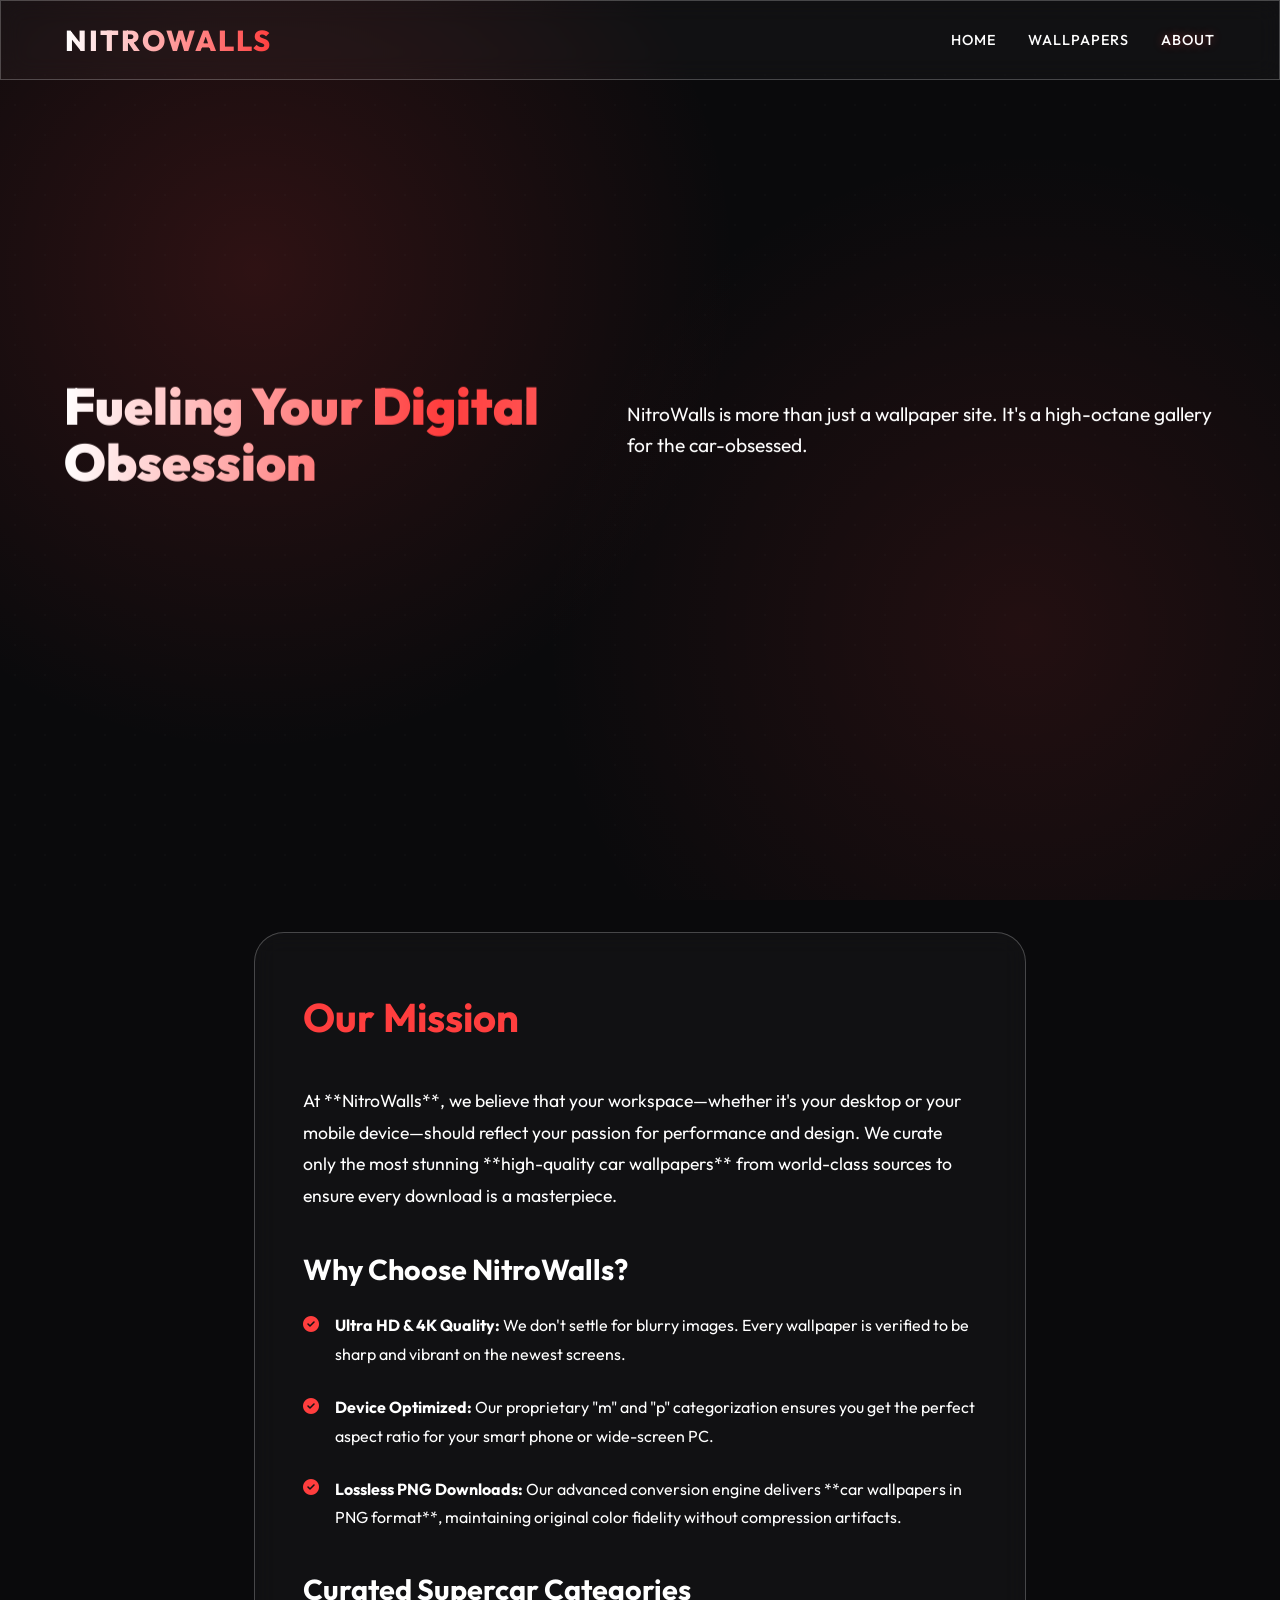
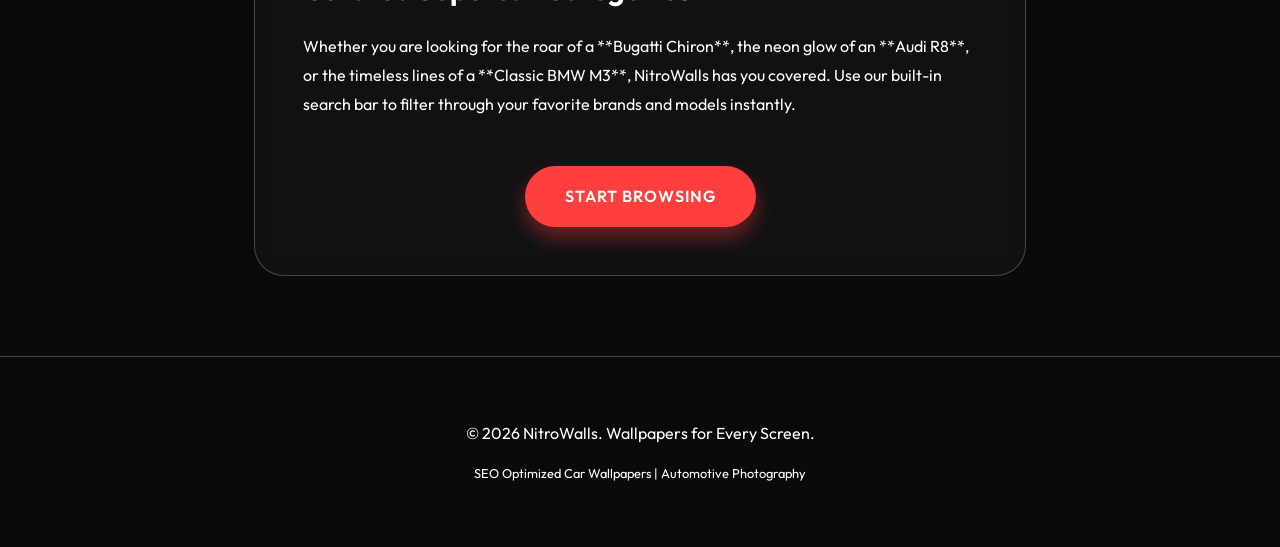
==== about.html @ 8baaff38 "Add files via upload" ====
<!DOCTYPE html>
<html lang="en">

<head>
    <meta charset="UTF-8">
    <meta name="viewport" content="width=device-width, initial-scale=1.0">
    <title>About NitroWalls | Premium 4K Car Wallpapers for PC & Mobile</title>
    <meta name="description"
        content="Learn more about NitroWalls, the ultimate destination for high-quality, Ultra HD car wallpapers. Download premium car backgrounds for PC and phone in PNG format.">
    <meta name="keywords"
        content="car wallpapers, 4k car backgrounds, 8k supercar wallpapers, desktop backgrounds, iPhone car wallpapers, JDM car photos, luxury car images, Ferrari 4k, Porsche backgrounds, Lambo wallpapers, exotic cars, sports car backgrounds, nitro walls, automotive photography">
    <link rel="canonical" href="https://nitrowalls.com/about.html" />

    <!-- Open Graph / Facebook -->
    <meta property="og:type" content="article">
    <meta property="og:url" content="https://nitrowalls.com/about.html">
    <meta property="og:title" content="About NitroWalls | Our Mission for 4K Excellence">
    <meta property="og:description"
        content="Learn how NitroWalls delivers the highest-quality supercar wallpapers in lossless PNG format.">

    <!-- Structured Data (JSON-LD) -->
    <script type="application/ld+json">
    {
      "@context": "https://schema.org",
      "@type": "BreadcrumbList",
      "itemListElement": [{
        "@type": "ListItem",
        "position": 1,
        "name": "Home",
        "item": "https://nitrowalls.com/"
      },{
        "@type": "ListItem",
        "position": 2,
        "name": "About",
        "item": "https://nitrowalls.com/about.html"
      }]
    }
    </script>
    <!-- Google Fonts -->
    <link rel="preconnect" href="https://fonts.googleapis.com">
    <link rel="preconnect" href="https://fonts.gstatic.com" crossorigin>
    <link href="https://fonts.googleapis.com/css2?family=Outfit:wght@300;400;500;600;700;800;900&display=swap"
        rel="stylesheet">
    <!-- Font Awesome -->
    <link rel="stylesheet" href="https://cdnjs.cloudflare.com/ajax/libs/font-awesome/6.4.0/css/all.min.css">
    <link rel="stylesheet" href="style.css">
    <link rel="icon"
        href="data:image/svg+xml,<svg xmlns=%22http://www.w3.org/2000/svg%22 viewBox=%220 0 100 100%22><text y=%22.9em%22 font-size=%2290%22>🏎️</text></svg>">
</head>

<body>
    <div class="scroll-progress-container">
        <div id="scrollProgress" class="scroll-progress-bar"></div>
    </div>

    <header id="header" class="glass">
        <div class="logo"><a href="index.html" style="text-decoration:none; color:inherit;">NitroWalls</a></div>
        <nav>
            <ul id="navMenu">
                <li><a href="index.html">Home</a></li>
                <li><a href="index.html#gallery">Wallpapers</a></li>
                <li><a href="about.html" class="active">About</a></li>
            </ul>
        </nav>
        <button class="menu-toggle" id="menuToggle" aria-label="Toggle Menu">
            <span></span>
            <span></span>
            <span></span>
        </button>
    </header>

    <main>
        <section class="hero reveal" style="height: 60vh;">
            <h1>Fueling Your Digital Obsession</h1>
            <p>NitroWalls is more than just a wallpaper site. It's a high-octane gallery for the car-obsessed.</p>
        </section>

        <section id="about" class="gallery-section reveal" style="max-width: 900px; margin: 0 auto; line-height: 1.8;">
            <div class="glass" style="padding: 3rem; border-radius: 30px;">
                <h2 style="font-size: 2.5rem; margin-bottom: 2rem; color: var(--primary);">Our Mission</h2>
                <p style="margin-bottom: 2rem; font-size: 1.1rem; color: var(--text-main);">
                    At **NitroWalls**, we believe that your workspace—whether it's your desktop or your mobile
                    device—should reflect your passion for performance and design. We curate only the most stunning
                    **high-quality car wallpapers** from world-class sources to ensure every download is a masterpiece.
                </p>

                <h3 style="font-size: 1.8rem; margin: 2rem 0 1rem; color: var(--text-main);">Why Choose NitroWalls?</h3>
                <ul style="list-style: none; padding-left: 0;">
                    <li style="margin-bottom: 1.5rem; display: flex; align-items: flex-start; gap: 1rem;">
                        <i class="fas fa-check-circle" style="color: var(--primary); margin-top: 0.3rem;"></i>
                        <div>
                            <strong>Ultra HD & 4K Quality:</strong> We don't settle for blurry images. Every
                            wallpaper is verified to be sharp and vibrant on the newest screens.
                        </div>
                    </li>
                    <li style="margin-bottom: 1.5rem; display: flex; align-items: flex-start; gap: 1rem;">
                        <i class="fas fa-check-circle" style="color: var(--primary); margin-top: 0.3rem;"></i>
                        <div>
                            <strong>Device Optimized:</strong> Our proprietary "m" and "p" categorization ensures you
                            get the perfect aspect ratio for your smart phone or wide-screen PC.
                        </div>
                    </li>
                    <li style="margin-bottom: 1.5rem; display: flex; align-items: flex-start; gap: 1rem;">
                        <i class="fas fa-check-circle" style="color: var(--primary); margin-top: 0.3rem;"></i>
                        <div>
                            <strong>Lossless PNG Downloads:</strong> Our advanced conversion engine delivers **car
                            wallpapers in PNG format**, maintaining original color fidelity without compression
                            artifacts.
                        </div>
                    </li>
                </ul>

                <h3 style="font-size: 1.8rem; margin: 2rem 0 1rem; color: var(--text-main);">Curated Supercar Categories
                </h3>
                <p style="margin-bottom: 1.5rem;">
                    Whether you are looking for the roar of a **Bugatti Chiron**, the neon glow of an **Audi R8**, or
                    the timeless lines of a **Classic BMW M3**, NitroWalls has you covered. Use our built-in search bar
                    to filter through your favorite brands and models instantly.
                </p>

                <div style="margin-top: 3rem; text-align: center;">
                    <a href="index.html#gallery" class="btn btn-primary">Start Browsing</a>
                </div>
            </div>
        </section>
    </main>

    <footer style="padding: 4rem 5%; text-align: center; border-top: 1px solid var(--glass-border);">
        <p>&copy; 2026 NitroWalls. Wallpapers for Every Screen.</p>
        <p style="color: var(--text-dim); margin-top: 1rem; font-size: 0.8rem;">
            SEO Optimized Car Wallpapers | Automotive Photography
        </p>
    </footer>

    <script src="script.js"></script>
    <script>
        // Trigger animations for the about page specifically
        document.addEventListener('DOMContentLoaded', () => {
            initScrollReveal();
        });
    </script>
</body>

</html>
---- style.css ----
:root {
    --primary: #ff3e3e;
    --primary-glow: rgba(255, 62, 62, 0.4);
    --bg-dark: #0a0a0c;
    --bg-card: rgba(255, 255, 255, 0.03);
    --bg-card-hover: rgba(255, 255, 255, 0.07);
    --text-main: #ffffff;
    --text-dim: #ffffff;
    --glass-border: rgba(255, 255, 255, 0.233);
    --transition: all 0.3s cubic-bezier(0.16, 1, 0.3, 1);
}

html {
    scroll-behavior: smooth;
    -webkit-overflow-scrolling: touch;
}

* {
    margin: 0;
    padding: 0;
    box-sizing: border-box;
    font-family: 'Outfit', sans-serif;
}

body {
    background-color: var(--bg-dark);
    color: var(--text-main);
    overflow-x: hidden;
    line-height: 1.6;
}

/* Custom Scrollbar */
::-webkit-scrollbar {
    width: 8px;
}

::-webkit-scrollbar-track {
    background: var(--bg-dark);
}

::-webkit-scrollbar-thumb {
    background: #333;
    border-radius: 10px;
}

::-webkit-scrollbar-thumb:hover {
    background: var(--primary);
}

/* Scroll Progress Bar */
.scroll-progress-container {
    position: fixed;
    top: 0;
    left: 0;
    width: 100%;
    height: 4px;
    z-index: 2000;
    background: transparent;
}

.scroll-progress-bar {
    height: 100%;
    background: linear-gradient(to right, var(--primary), #ff8a8a);
    width: 0%;
    box-shadow: 0 0 10px var(--primary-glow);
    transition: width 0.1s ease-out;
}

/* Glassmorphism Utility */
.glass {
    background: var(--bg-card);
    backdrop-filter: blur(12px);
    -webkit-backdrop-filter: blur(12px);
    border: 1px solid var(--glass-border);
}

/* Scroll Indicator */
.scroll-indicator {
    position: absolute;
    bottom: 30px;
    left: 50%;
    transform: translateX(-50%);
    display: flex;
    flex-direction: column;
    align-items: center;
    gap: 10px;
    z-index: 10;
    opacity: 0.8;
}

.mouse {
    width: 26px;
    height: 42px;
    border: 2px solid white;
    border-radius: 20px;
    position: relative;
}

.wheel {
    width: 4px;
    height: 8px;
    background: white;
    border-radius: 2px;
    position: absolute;
    top: 8px;
    left: 50%;
    transform: translateX(-50%);
    animation: scroll-wheel 1.5s infinite;
}

.scroll-text {
    font-size: 0.7rem;
    text-transform: uppercase;
    letter-spacing: 2px;
    font-weight: 500;
}

.desktop-only {
    display: block;
}

.mobile-only {
    display: none;
}

@keyframes scroll-wheel {
    0% {
        opacity: 0;
        transform: translate(-50%, -10px);
    }

    50% {
        opacity: 1;
        transform: translate(-50%, 0);
    }

    100% {
        opacity: 0;
        transform: translate(-50%, 15px);
    }
}

/* Header & Nav */
header {
    position: fixed;
    top: 0;
    height: 80px;
    width: 100%;
    padding: 1.5rem 5%;
    display: flex;
    justify-content: space-between;
    align-items: center;
    z-index: 1000;
    transition: var(--transition);
}

header.scrolled {
    padding: 1rem 5%;
    background: rgba(10, 10, 12, 0.85);
    border-bottom: 1px solid var(--glass-border);
}

.logo {
    font-size: 1.8rem;
    font-weight: 800;
    text-transform: uppercase;
    letter-spacing: 2px;
    background: linear-gradient(to right, #fff, var(--primary));
    -webkit-background-clip: text;
    background-clip: text;
    -webkit-text-fill-color: transparent;
}

nav ul {
    display: flex;
    list-style: none;
    gap: 2rem;
}

nav a {
    text-decoration: none;
    color: var(--text-dim);
    font-weight: 500;
    transition: var(--transition);
    font-size: 0.9rem;
    text-transform: uppercase;
    letter-spacing: 1px;
}

nav a:hover,
nav a.active {
    color: var(--text-main);
    text-shadow: 0 0 10px var(--primary-glow);
}

/* Hero Section */
.hero {
    min-height: 100vh;
    display: flex;
    justify-content: center;
    align-items: center;
    padding: 0 5%;
    position: relative;
    background:
        radial-gradient(circle at 20% 30%, rgba(255, 62, 62, 0.15) 0%, transparent 40%),
        radial-gradient(circle at 80% 70%, rgba(255, 62, 62, 0.1) 0%, transparent 40%),
        var(--bg-dark);
    overflow: hidden;
}

.hero-container {
    max-width: 1400px;
    width: 100%;
    display: flex;
    align-items: center;
    justify-content: space-between;
    gap: 4rem;
    padding: 100px 0;
}

.hero-content {
    flex: 1;
    text-align: left;
}

.hero-visual {
    flex: 1;
    display: flex;
    justify-content: center;
    align-items: center;
    position: relative;
    perspective: 1000px;
}

.wallpaper-stack {
    position: relative;
    width: 100%;
    height: 500px;
    display: flex;
    justify-content: center;
    align-items: center;
}

.stack-item {
    position: absolute;
    border-radius: 15px;
    overflow: hidden;
    box-shadow: 0 20px 50px rgba(0, 0, 0, 0.5);
    border: 1px solid var(--glass-border);
    transition: var(--transition);
    margin-right: -150px;
}

.stack-item img {
    width: 100%;
    height: 100%;
    object-fit: cover;
}

.pc-preview {
    width: 450px;
    aspect-ratio: 16/9;
    z-index: 2;
    transform: rotateY(-15deg) translateZ(50px);
    animation: floatingPC 6s ease-in-out infinite;
}

.mobile-preview-1 {
    width: 180px;
    aspect-ratio: 9/16;
    z-index: 3;
    left: 10%;
    bottom: 10%;
    transform: rotateY(10deg) translateZ(100px);
    animation: floatingMobile 5s ease-in-out infinite;
}

.mobile-preview-2 {
    width: 160px;
    aspect-ratio: 9/16;
    z-index: 1;
    right: 15%;
    top: 5%;
    transform: rotateY(-20deg) translateZ(0);
    animation: floatingMobile 7s ease-in-out infinite;
}

@keyframes floatingPC {

    0%,
    100% {
        transform: rotateY(-15deg) translateZ(50px) translateY(0);
    }

    50% {
        transform: rotateY(-15deg) translateZ(50px) translateY(-20px);
    }
}

@keyframes floatingMobile {

    0%,
    100% {
        transform: translateY(0) rotateY(10deg);
    }

    50% {
        transform: translateY(-15px) rotateY(10deg);
    }
}

.hero::before {
    content: '';
    position: absolute;
    top: 0;
    left: 0;
    width: 100%;
    height: 100%;
    background-image: radial-gradient(rgba(255, 255, 255, 0.05) 1px, transparent 1px);
    background-size: 30px 30px;
    opacity: 0.3;
}

.hero h1 {
    font-size: clamp(2.5rem, 4vw, 5rem);
    font-weight: 900;
    margin-bottom: 2rem;
    line-height: 1.1;
    will-change: transform, opacity;
    background: linear-gradient(to right, #ffffff, #ff3e3e, #ff8a8a, #ffffff);
    background-size: 200% auto;
    background-clip: text;
    -webkit-background-clip: text;
    -webkit-text-fill-color: transparent;
    animation: heroReveal 0.8s cubic-bezier(0.16, 1, 0.3, 1) forwards,
        smoothFloat 4s ease-in-out infinite 0.8s,
        colorCycle 8s linear infinite;
}

@keyframes heroReveal {
    from {
        opacity: 0;
        transform: translate3d(0, 30px, 0);
    }

    to {
        opacity: 1;
        transform: translate3d(0, 0, 0);
    }
}

@keyframes smoothFloat {

    0%,
    100% {
        transform: translate3d(0, 0, 0);
    }

    50% {
        transform: translate3d(0, -12px, 0);
    }
}

@keyframes colorCycle {
    to {
        background-position: 200% center;
    }
}

.hero p {
    font-size: 1.2rem;
    color: var(--text-dim);
    max-width: 600px;
    margin-bottom: 2.5rem;
    will-change: transform, opacity;
    animation: heroReveal 1s cubic-bezier(0.16, 1, 0.3, 1) forwards;
    opacity: 0;
}

.hero-cta {
    display: flex;
    gap: 1.5rem;
    will-change: transform, opacity;
    animation: heroReveal 1.2s cubic-bezier(0.16, 1, 0.3, 1) forwards;
    opacity: 0;
}

.btn {
    padding: 1rem 2.5rem;
    border-radius: 50px;
    font-weight: 600;
    text-transform: uppercase;
    letter-spacing: 1px;
    cursor: pointer;
    transition: var(--transition);
    text-decoration: none;
    display: inline-block;
}

.btn-primary {
    background: var(--primary);
    color: white;
    border: none;
    box-shadow: 0 10px 20px var(--primary-glow);
}

.btn-primary:hover {
    transform: translateY(-3px);
    box-shadow: 0 15px 30px var(--primary-glow);
}

.btn-secondary {
    background: transparent;
    color: white;
    border: 1px solid var(--glass-border);
    backdrop-filter: blur(20px);
}

.btn-secondary:hover {
    background: rgba(255, 255, 255, 0.05);
    border-color: var(--text-dim);
}

/* Filter Section */
.gallery-section {
    padding: 2rem 5% 5rem;
}

.sticky-controls {
    position: sticky;
    top: 80px;
    z-index: 100;


    padding: 1.5rem 0;
    margin-bottom: 2rem;
    border-radius: 20px;
    transition: all 0.4s cubic-bezier(0.16, 1, 0.3, 1);
}

.sticky-controls.scrolled {
    padding: 0.5rem 0;
    top: 70px;

    /* More transparent */
    transform: scale(0.95);
    /* Slightly smaller */
    border: 1px solid rgba(255, 255, 255, 0.05);
    /* Subtle border when scrolled */
}

.search-container {
    transition: var(--transition);
}

.sticky-controls.scrolled .search-container {
    max-width: 500px !important;
}

.sticky-controls.scrolled .search-container input {
    padding: 0.8rem 1.2rem 0.8rem 3rem !important;
    font-size: 0.9rem !important;
}

.filter-container {
    display: flex;
    justify-content: center;
    gap: 1rem;
    margin-top: 1.5rem;
    transition: var(--transition);
    background-color: ;
}

.sticky-controls.scrolled .filter-container {
    margin-top: 0.8rem;
    transform: scale(0.9);
}

.filter-btn {
    backdrop-filter: blur(20px);
    padding: 0.8rem 1.5rem;
    border-radius: 12px;
    background: var(--bg-card);
    border: 1px solid var(--glass-border);
    color: var(--text-dim);
    cursor: pointer;
    transition: var(--transition);
    font-weight: 500;
}

.filter-btn.active {
    background: var(--text-main);
    color: var(--bg-dark);
    border-color: var(--text-main);
}

/* Wallpaper Grid (Masonry Style) */
.wallpaper-grid {
    column-count: 4;
    column-gap: 1.5rem;
    width: 100%;
    margin-top: 2rem;
}

/* Skeleton and Base Card */
@keyframes skeleton {
    to {
        background-position-x: -200%;
    }
}

.wallpaper-card {
    break-inside: avoid;
    margin-bottom: 1.5rem;
    border-radius: 15px;
    overflow: hidden;
    position: relative;
    cursor: pointer;
    background: #1a1a1c;
    transition: var(--transition);
    display: block;
    width: 100%;
}

.wallpaper-card:hover {
    transform: translateY(-5px);
    box-shadow: 0 10px 30px rgba(0, 0, 0, 0.5);
}

.wallpaper-card img {
    width: 100%;
    height: auto;
    object-fit: cover;
    display: block;
    transition: var(--transition);
}

.wallpaper-card:hover img {
    transform: scale(1.05);
}

.card-overlay {
    position: absolute;
    bottom: 0;
    left: 0;
    width: 100%;
    padding: 1.2rem;
    background: linear-gradient(transparent, rgba(0, 0, 0, 0.9));
    opacity: 0;
    transition: var(--transition);
    display: flex;
    flex-direction: column;
    justify-content: flex-end;
}

.wallpaper-card:hover .card-overlay {
    opacity: 1;
}

.big-download-btn {
    position: absolute;
    top: 50%;
    left: 50%;
    transform: translate(-50%, -50%) scale(0.8);
    background: var(--primary);
    color: white;
    width: 60px;
    height: 60px;
    border-radius: 50%;
    display: flex;
    align-items: center;
    justify-content: center;
    font-size: 1.5rem;
    opacity: 0;
    transition: var(--transition);
    border: none;
    cursor: pointer;
    box-shadow: 0 0 30px var(--primary-glow);
    z-index: 10;
}

.wallpaper-card:hover .big-download-btn {
    opacity: 1;
    transform: translate(-50%, -50%) scale(1);
}

.big-download-btn:hover {
    background: white;
    color: var(--primary);
    transform: translate(-50%, -50%) scale(1.1);
}

.card-info h3 {
    margin-bottom: 0.3rem;
    font-size: 1.1rem;
}

.card-actions {
    display: flex;
    gap: 1rem;
    margin-top: 1rem;
}

.action-btn {
    padding: 0.6rem;
    border-radius: 10px;
    background: white;
    color: black;
    border: none;
    cursor: pointer;
    display: flex;
    align-items: center;
    justify-content: center;
    transition: var(--transition);
}

.action-btn:hover {
    background: var(--primary);
    color: white;
}

/* Modal Enhancement */
.modal-controls {
    position: absolute;
    bottom: 40px;
    display: flex;
    gap: 1.5rem;
    z-index: 2100;
}

.modal-btn {
    padding: 1rem 2rem;
    border-radius: 50px;
    font-weight: 600;
    text-transform: uppercase;
    letter-spacing: 1px;
    cursor: pointer;
    transition: var(--transition);
    text-decoration: none;
    border: none;
    display: flex;
    align-items: center;
    gap: 10px;
}

.modal-btn.back {
    background: rgba(255, 255, 255, 0.1);
    color: white;
    backdrop-filter: blur(10px);
}

.modal-btn.dl {
    background: var(--primary);
    color: white;
    box-shadow: 0 10px 20px var(--primary-glow);
}

.modal-btn:hover {
    transform: translateY(-5px);
}

.modal-btn.fast-dl {
    background: #ffcc00;
    color: #000;
    font-weight: 700;
}

@media (max-width: 600px) {
    .modal-controls {
        flex-direction: column;
        bottom: 20px;
        width: 90%;
        gap: 0.8rem;
    }

    .modal-btn {
        width: 100%;
        justify-content: center;
        padding: 0.8rem 1.5rem;
        font-size: 0.8rem;
    }
}

.format-options {
    display: flex;
    gap: 1rem;
    margin-top: 10px;
}

.format-btn {
    padding: 0.8rem 1.5rem;
    border-radius: 12px;
    background: rgba(255, 255, 255, 0.05);
    color: white;
    border: 1px solid var(--glass-border);
    cursor: pointer;
    transition: var(--transition);
    font-size: 0.9rem;
    font-weight: 600;
}

.format-btn i {
    margin-right: 8px;
}

.format-btn:hover {
    background: var(--primary);
    border-color: var(--primary);
    transform: translateY(-3px);
}

@keyframes fadeInUp {
    from {
        opacity: 0;
        transform: translateY(30px);
    }

    to {
        opacity: 1;
        transform: translateY(0);
    }
}

@keyframes fadeIn {
    from {
        opacity: 0;
    }

    to {
        opacity: 1;
    }
}

/* Scroll Reveal Animation */
.reveal {
    opacity: 0;
    transform: translateY(50px);
    transition: all 0.5s cubic-bezier(0.16, 1, 0.3, 1);
}

.reveal.active {
    opacity: 1;
    transform: translateY(0);
}

/* Responsive */
/* Menu Toggle */
.menu-toggle {
    display: none;
    flex-direction: column;
    justify-content: space-between;
    width: 30px;
    height: 21px;
    background: transparent;
    border: none;
    cursor: pointer;
    z-index: 2000;
}

.menu-toggle span {
    width: 100%;
    height: 3px;
    background-color: white;
    border-radius: 10px;
    transition: var(--transition);
    transform-origin: left center;
}

.menu-toggle.active span:nth-child(1) {
    transform: rotate(45deg) translate(5px, -5px);
}

.menu-toggle.active span:nth-child(2) {
    opacity: 0;
}

.menu-toggle.active span:nth-child(3) {
    transform: rotate(-45deg) translate(5px, 5px);
}

/* Responsive */
@media (max-width: 1100px) {
    .wallpaper-grid {
        column-count: 3;
    }

    .hero-container {
        flex-direction: column;
        text-align: center;
        padding: 120px 20px 60px;
    }

    .hero-content {
        text-align: center;
        display: flex;
        flex-direction: column;
        align-items: center;
    }

    .hero-visual {
        width: 100%;
        margin-top: 3rem;
    }

    .wallpaper-stack {
        height: 400px;
    }

    .hero h1 {
        font-size: 3.5rem;
    }
}

@media (max-width: 768px) {
    .menu-toggle {
        display: flex;
    }

    .hero {
        min-height: 50vh;
    }

    nav {
        position: fixed;
        top: 0;
        right: -100%;
        width: 80%;
        height: 100vh;
        background: rgba(10, 10, 12, 0.98);
        backdrop-filter: blur(24px);
        -webkit-backdrop-filter: blur(24px);
        display: flex;
        justify-content: center;
        align-items: center;
        transition: var(--transition);
        z-index: 1500;
        border-left: 1px solid var(--glass-border);
    }

    nav.active {
        right: 0;
    }

    nav ul {
        flex-direction: column;
        align-items: center;
        gap: 3rem;
    }

    nav a {
        font-size: 1.5rem;
    }

    .hero h1 {
        font-size: 2.5rem;
    }

    .hero-container {
        padding: 100px 20px 80px;
        flex-grow: 1;
        display: flex;
        flex-direction: column;
        justify-content: center;
    }

    .hero .scroll-indicator {
        display: flex;
        bottom: 20px;
        flex-direction: column;
        gap: 8px;
    }

    .swipe-gesture {
        font-size: 1.5rem;
        color: var(--primary);
        animation: hand-swipe 1.5s ease-in-out infinite;
    }

    @keyframes hand-swipe {
        0% {
            transform: translateY(-10px);
            opacity: 0;
        }

        50% {
            transform: translateY(0);
            opacity: 1;
        }

        100% {
            transform: translateY(15px);
            opacity: 0;
        }
    }

    .hero .scroll-text {
        color: var(--text-dim);
        font-size: 0.6rem;
        letter-spacing: 1px;
    }

    @keyframes swipe-down {
        0% {
            opacity: 0;
            transform: translate(-50%, -10px);
        }

        50% {
            opacity: 1;
            transform: translate(-50%, 0);
        }

        100% {
            opacity: 0;
            transform: translate(-50%, 15px);
        }
    }

    .hero-visual {
        display: none;
    }

    .desktop-only {
        display: none;
    }

    .mobile-only {
        display: block;
    }

    .hero p {
        font-size: 1rem;
        padding: 0 10px;
    }

    .hero-cta {
        flex-direction: column;
        width: 100%;
        max-width: 260px;
        gap: 0.8rem;
        margin-bottom: 2rem;
    }

    .btn {
        width: 100%;
        text-align: center;
        padding: 0.8rem 1.5rem;
        font-size: 0.9rem;
    }

    .pc-preview {
        width: 80%;
        max-width: 350px;
    }

    .mobile-preview-1 {
        width: 120px;
        left: 5%;
        bottom: 5%;
    }

    .mobile-preview-2 {
        width: 100px;
        right: 5%;
        top: 0;
    }

    .sticky-controls {
        top: 70px;
        padding: 1rem 0;
    }

    .search-container {
        width: 100% !important;
        max-width: 100% !important;
    }

    .filter-container {
        flex-wrap: wrap;
        gap: 0.5rem;
    }

    .filter-btn {
        padding: 0.6rem 1rem;
        font-size: 0.8rem;
    }

    .wallpaper-grid {
        column-count: 2;
        column-gap: 1rem;
    }

    .wallpaper-card {
        margin-bottom: 1.5rem;
    }

    .modal-controls {
        flex-direction: column;
        width: 90%;
        bottom: 20px;
        gap: 0.8rem;
    }

    .modal-btn {
        width: 100%;
        justify-content: center;
    }

    .modal img {
        max-height: 60%;
    }

    /* About Page Specific */
    #about .glass {
        padding: 1.5rem;
    }

    #about h2 {
        font-size: 1.8rem;
    }

    #about h3 {
        font-size: 1.4rem;
    }
}

@media (max-width: 480px) {
    .hero h1 {
        font-size: 2.2rem;
    }

    .logo {
        font-size: 1.4rem;
    }

    .pc-preview {
        width: 90%;
    }

    .mobile-preview-1,
    .mobile-preview-2 {
        display: none;
    }

    .wallpaper-stack {
        height: 250px;
    }
}
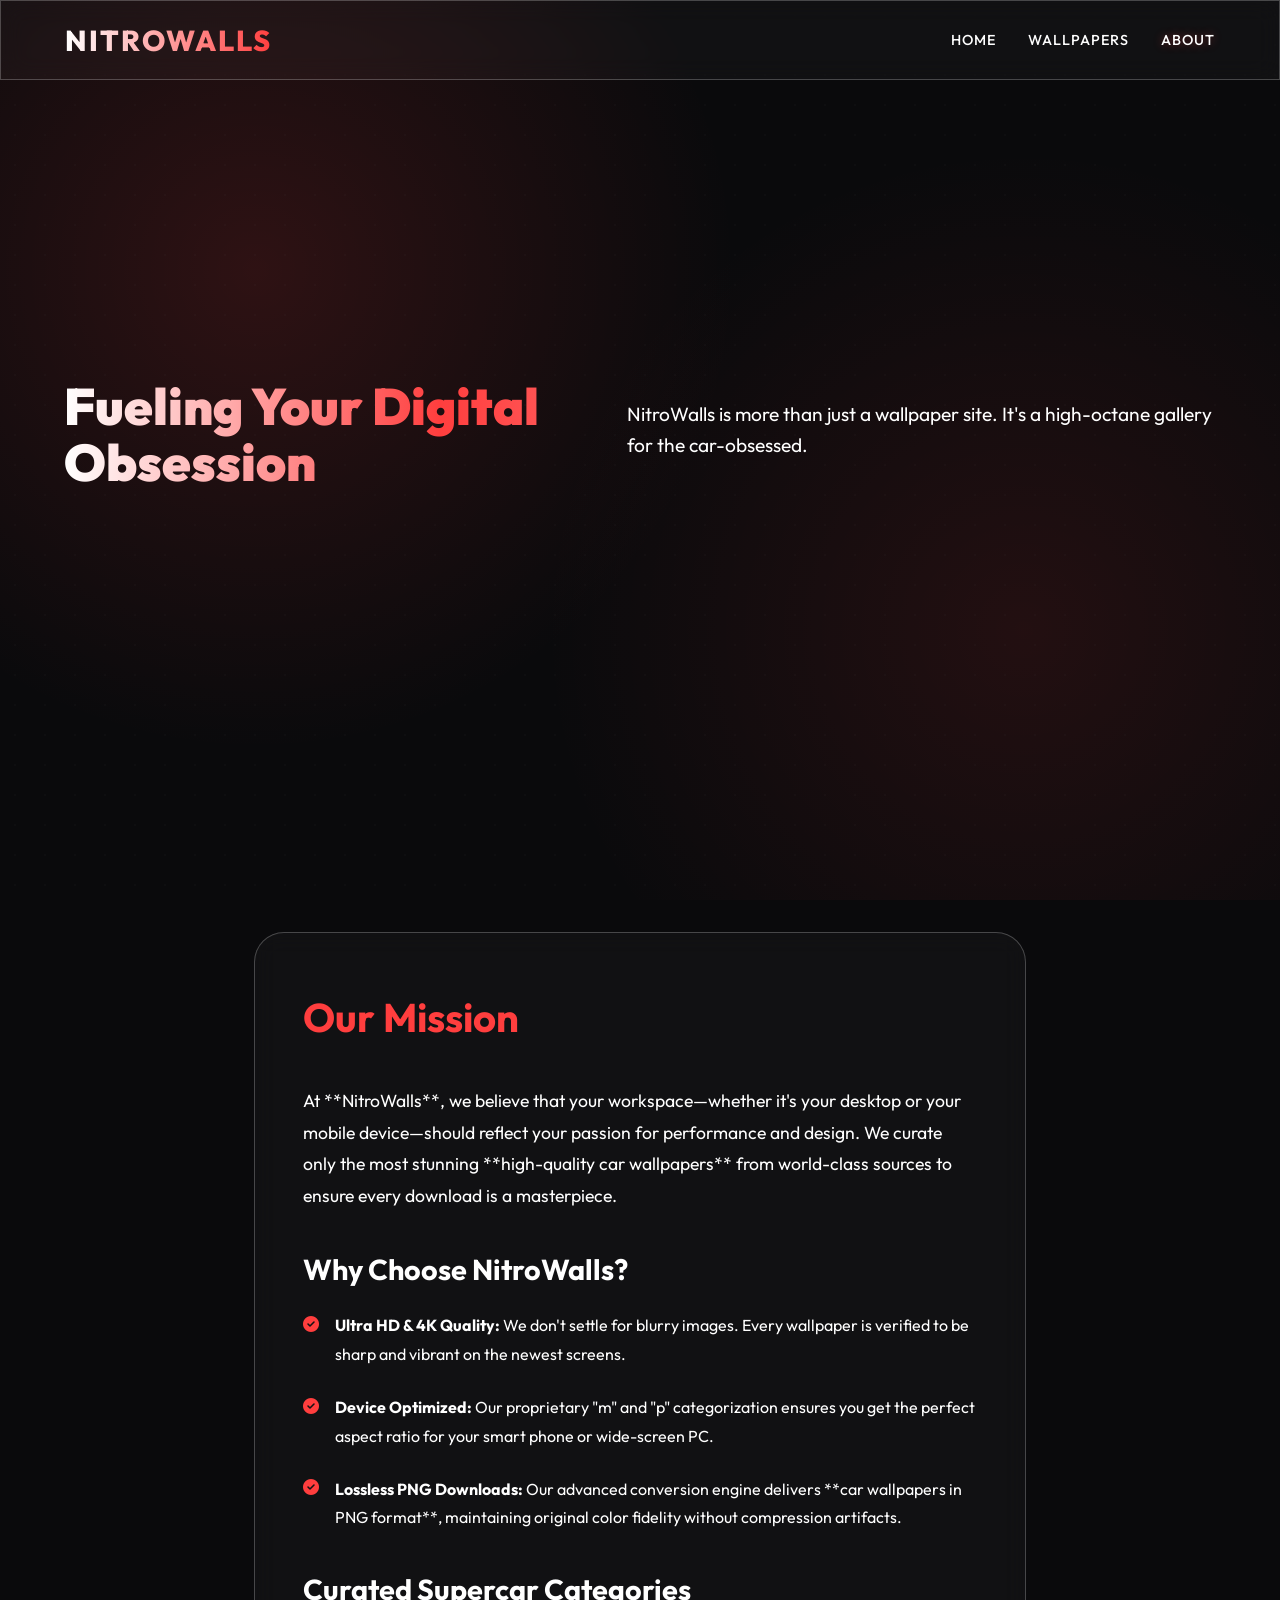
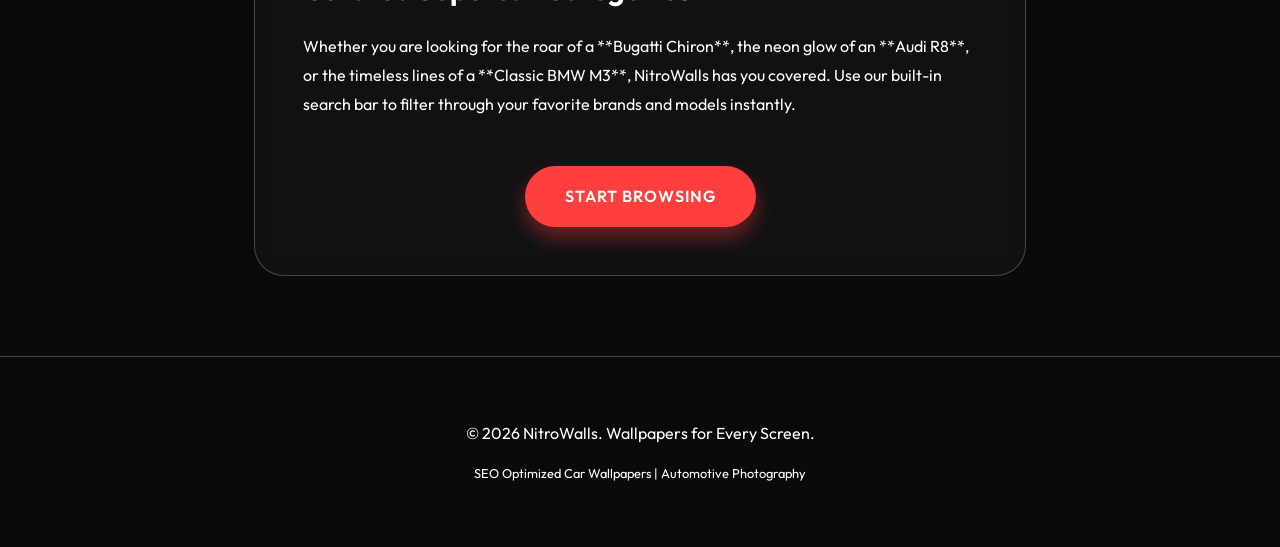
==== commit d2f61581: "Add files via upload" ====
--- a/about.html
+++ b/about.html
@@ -9,11 +9,11 @@
         content="Learn more about NitroWalls, the ultimate destination for high-quality, Ultra HD car wallpapers. Download premium car backgrounds for PC and phone in PNG format.">
     <meta name="keywords"
         content="car wallpapers, 4k car backgrounds, 8k supercar wallpapers, desktop backgrounds, iPhone car wallpapers, JDM car photos, luxury car images, Ferrari 4k, Porsche backgrounds, Lambo wallpapers, exotic cars, sports car backgrounds, nitro walls, automotive photography">
-    <link rel="canonical" href="https://nitrowalls.com/about.html" />
+    <link rel="canonical" href="https://supercarwallpapers.vercel.app/about.html" />
 
     <!-- Open Graph / Facebook -->
     <meta property="og:type" content="article">
-    <meta property="og:url" content="https://nitrowalls.com/about.html">
+    <meta property="og:url" content="https://supercarwallpapers.vercel.app/about.html">
     <meta property="og:title" content="About NitroWalls | Our Mission for 4K Excellence">
     <meta property="og:description"
         content="Learn how NitroWalls delivers the highest-quality supercar wallpapers in lossless PNG format.">
@@ -27,12 +27,12 @@
         "@type": "ListItem",
         "position": 1,
         "name": "Home",
-        "item": "https://nitrowalls.com/"
+        "item": "https://supercarwallpapers.vercel.app/"
       },{
         "@type": "ListItem",
         "position": 2,
         "name": "About",
-        "item": "https://nitrowalls.com/about.html"
+        "item": "https://supercarwallpapers.vercel.app/about.html"
       }]
     }
     </script>
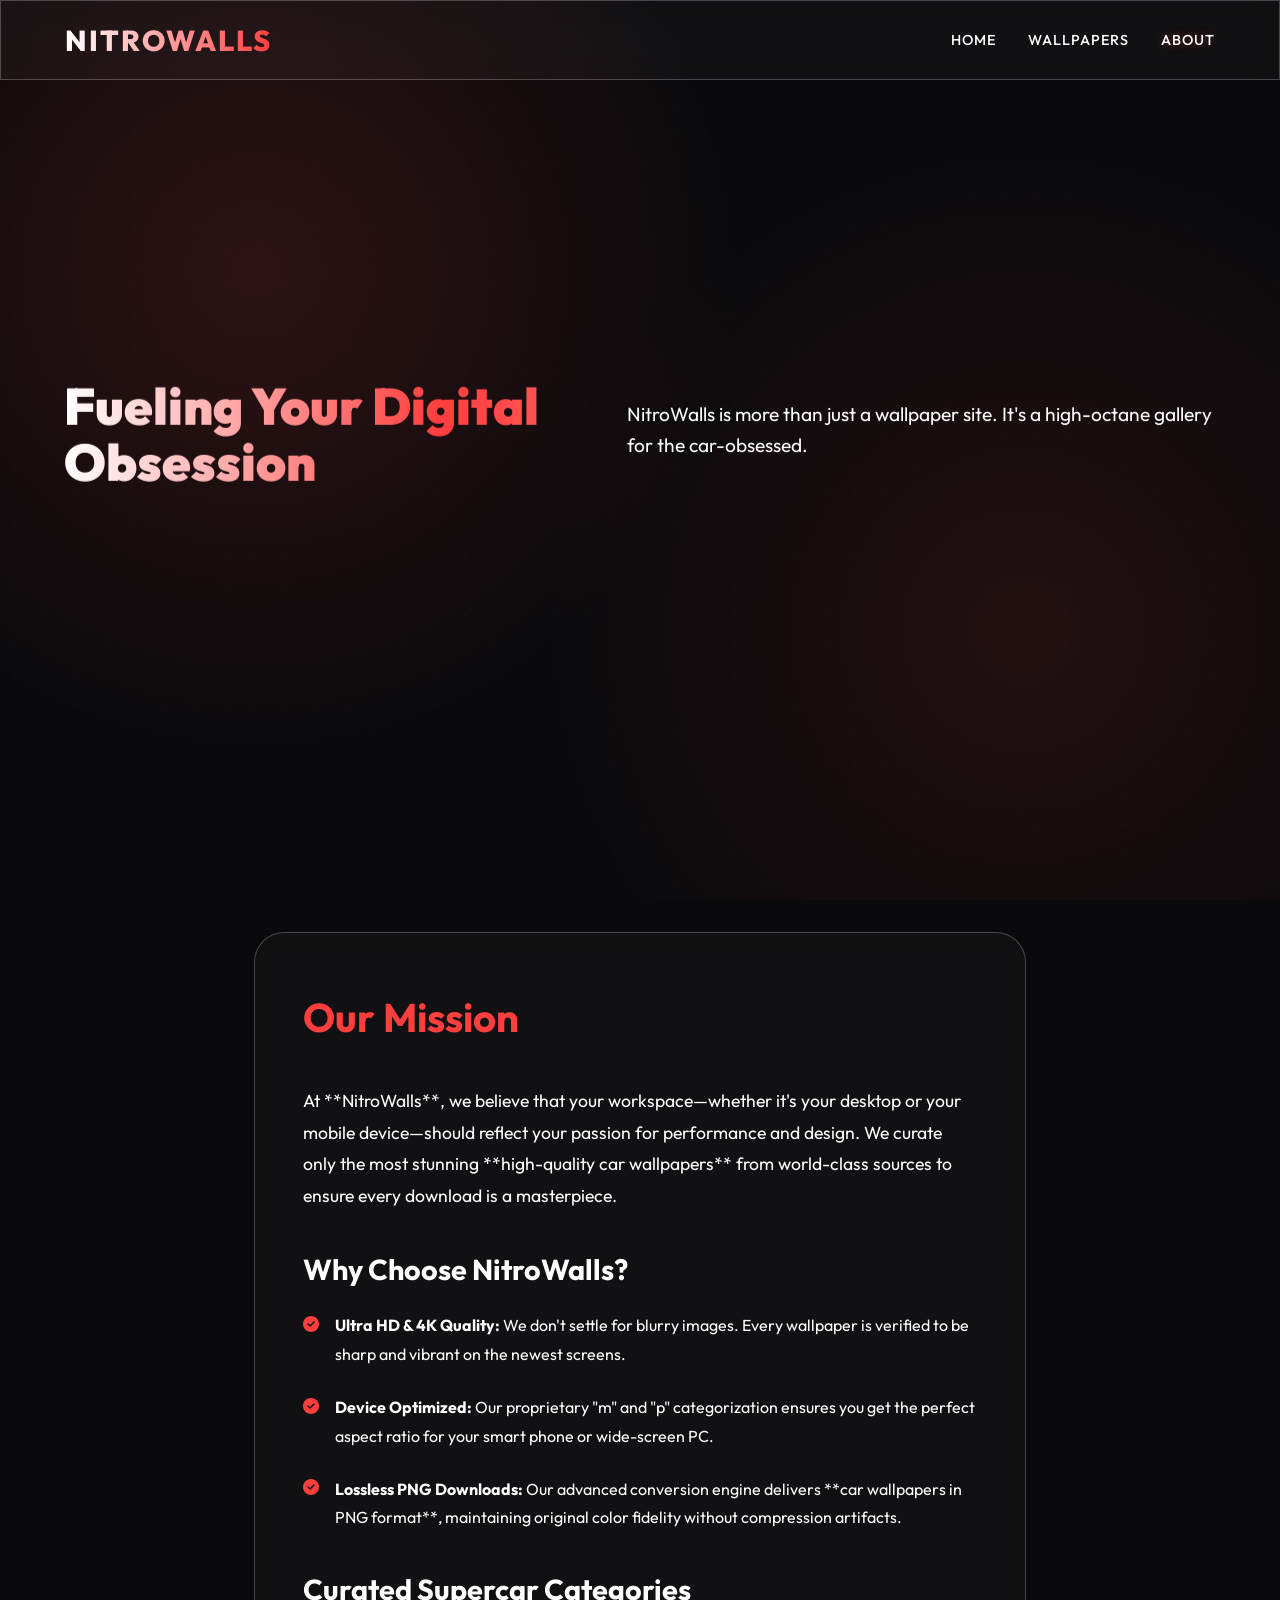
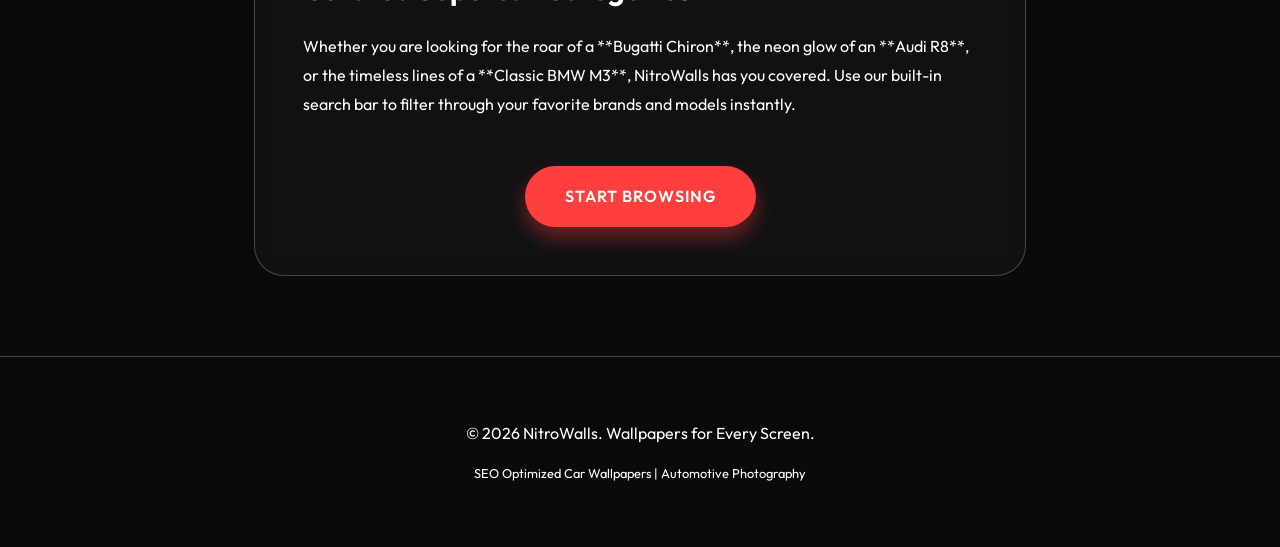
==== commit a9709fbb: "Add files via upload" ====
--- a/about.html
+++ b/about.html
@@ -44,8 +44,8 @@
     <!-- Font Awesome -->
     <link rel="stylesheet" href="https://cdnjs.cloudflare.com/ajax/libs/font-awesome/6.4.0/css/all.min.css">
     <link rel="stylesheet" href="style.css">
-    <link rel="icon"
-        href="data:image/svg+xml,<svg xmlns=%22http://www.w3.org/2000/svg%22 viewBox=%220 0 100 100%22><text y=%22.9em%22 font-size=%2290%22>🏎️</text></svg>">
+    <link rel="icon" type="image/svg+xml" href="/favicon.svg">
+    <link rel="shortcut icon" href="/favicon.svg">
 </head>
 
 <body>
